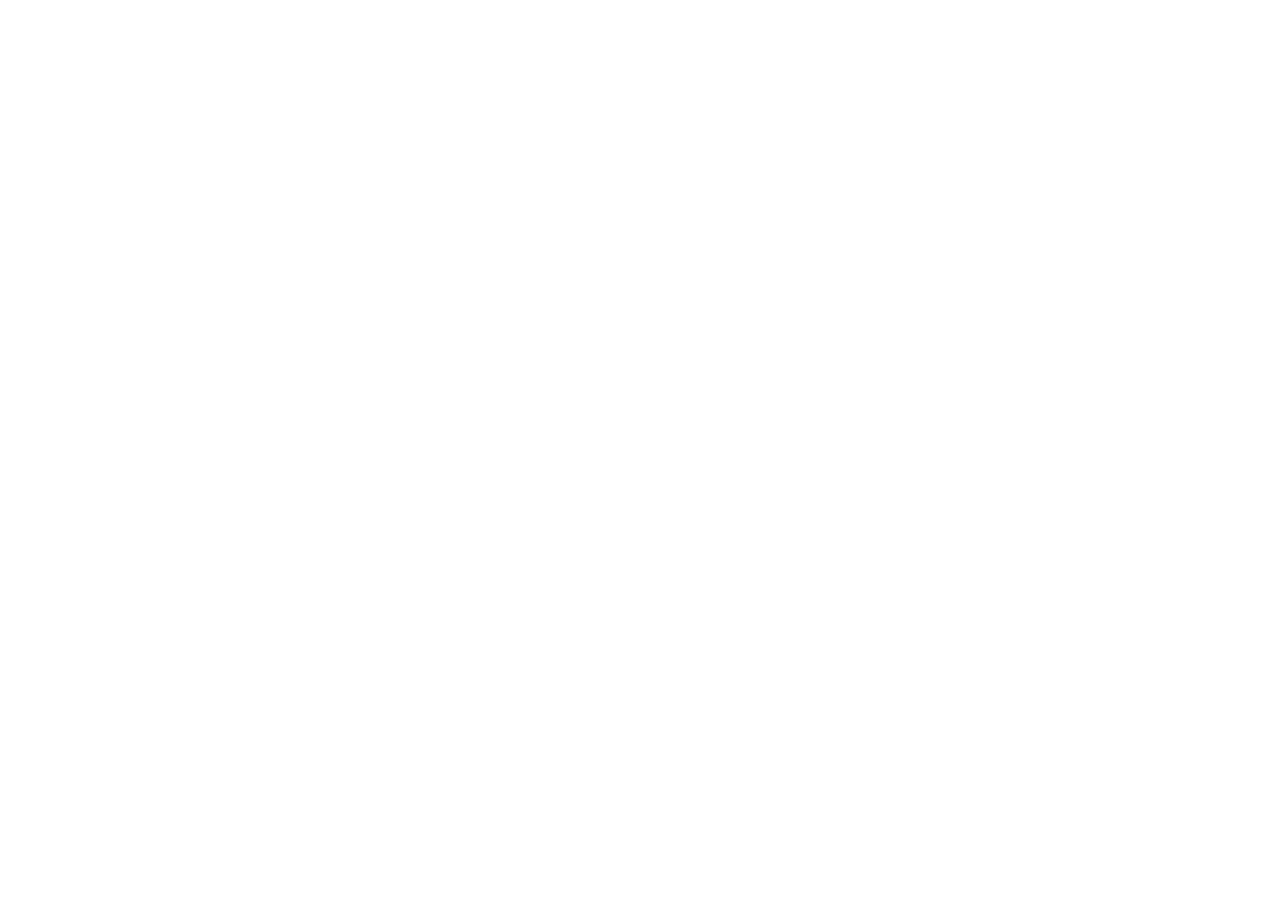
==== index.html @ f4385f4b "kezdet" ====
<!DOCTYPE html>

<html>
    <head>
        <meta charset="utf-8">
        <meta http-equiv="X-UA-Compatible" content="IE=edge">
        <title></title>
        <meta name="description" content="">
        <meta name="viewport" content="width=device-width, initial-scale=1">
        <link rel="stylesheet" href="style.css">
    </head>
    <body>

        <script src="" async defer></script>
    </body>
</html>
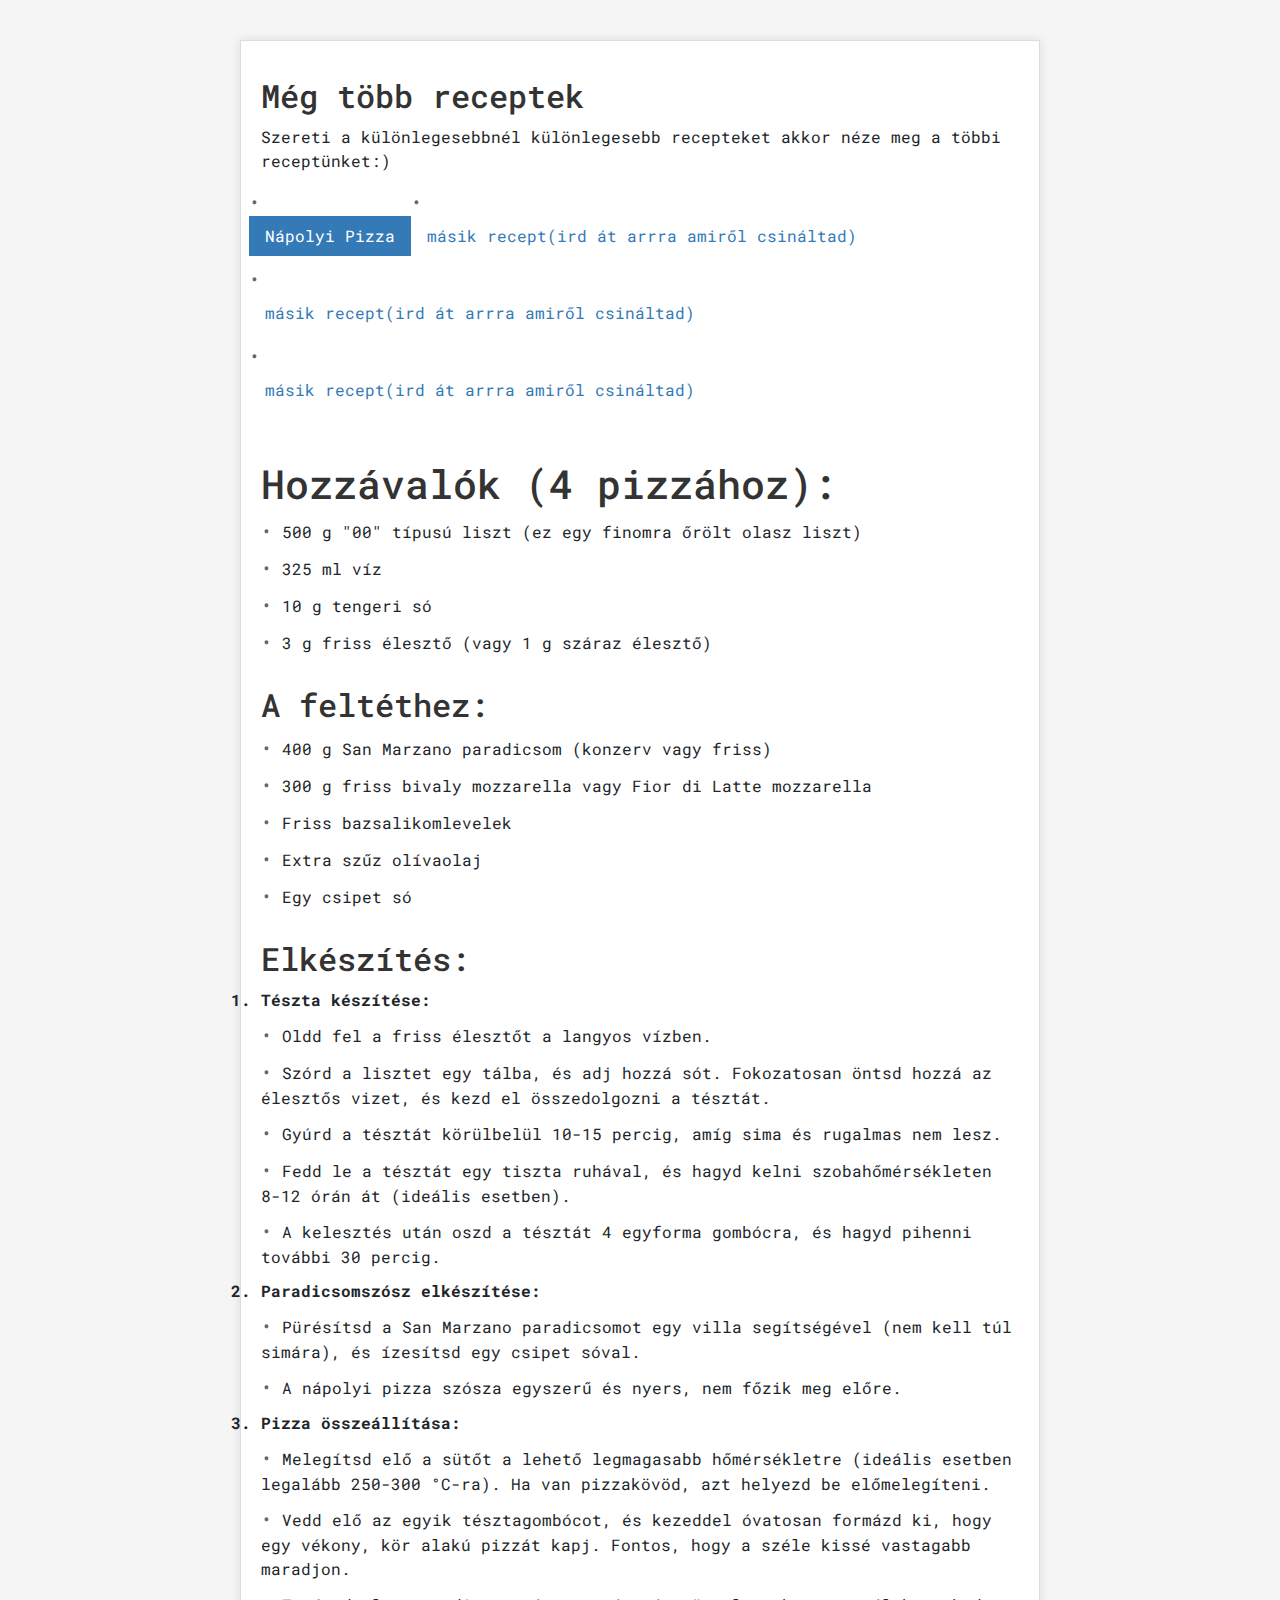
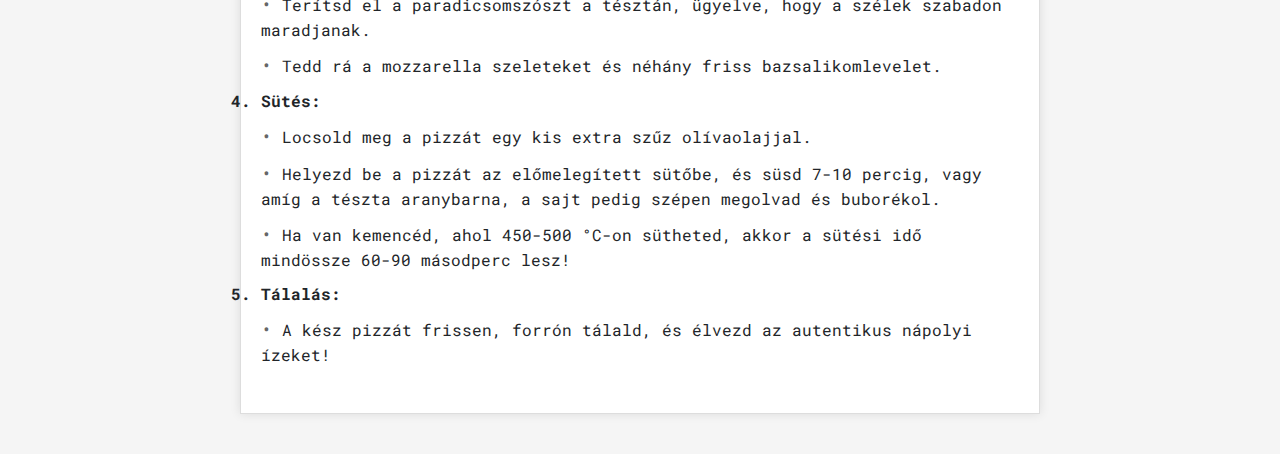
==== commit 5d2fa768: "fellel" ====
--- a/index.html
+++ b/index.html
@@ -4,13 +4,89 @@
     <head>
         <meta charset="utf-8">
         <meta http-equiv="X-UA-Compatible" content="IE=edge">
-        <title></title>
+        <link href="https://cdn.jsdelivr.net/npm/bootstrap@5.3.3/dist/css/bootstrap.min.css" rel="stylesheet">
+        <script src="https://cdn.jsdelivr.net/npm/bootstrap@5.3.3/dist/js/bootstrap.bundle.min.js"></script>
+        </head>
+        <title>Nápolyi Pizza</title>
         <meta name="description" content="">
         <meta name="viewport" content="width=device-width, initial-scale=1">
         <link rel="stylesheet" href="style.css">
     </head>
     <body>
-
-        <script src="" async defer></script>
+        <div class="container">
+            <div class="row mt-3">
+                <h2>Még több receptek</h2>
+                <p>Szereti a különlegesebbnél különlegesebb recepteket akkor néze meg a többi receptünket:)</p>
+                <ul class="nav nav-pills">
+                    <li class="nav-item">
+                        <a class="nav-link active" href="#http://127.0.0.1:3000/valami-projekt-asd/index.html#">Nápolyi Pizza</a>
+                    </li>
+                    <li class="nav-item">
+                        <a class="nav-link" href="#">másik recept(ird át arrra amiről csináltad)</a>
+                    </li>
+                    <li class="nav-item">
+                        <a class="nav-link" href="#">másik recept(ird át arrra amiről csináltad)</a>
+                    </li>
+                    <li class="nav-item">
+                        <a class="nav-link" href="#">másik recept(ird át arrra amiről csináltad)</a>
+                    </li>
+                </ul>
+            </div>
+    
+            <div class="row">
+                <h1>Hozzávalók (4 pizzához):</h1>
+                <ul>
+                    <li>500 g "00" típusú liszt (ez egy finomra őrölt olasz liszt)</li>
+                    <li>325 ml víz</li>
+                    <li>10 g tengeri só</li>
+                    <li>3 g friss élesztő (vagy 1 g száraz élesztő)</li>
+                </ul>
+            </div>
+            <div class="row">
+                <h2>A feltéthez:</h2>
+                <ul>
+                    <li>400 g San Marzano paradicsom (konzerv vagy friss)</li>
+                    <li>300 g friss bivaly mozzarella vagy Fior di Latte mozzarella</li>
+                    <li>Friss bazsalikomlevelek</li>
+                    <li>Extra szűz olívaolaj</li>
+                    <li>Egy csipet só</li>
+                </ul>
+            </div class=row>
+            <div class="row">
+                <h2>Elkészítés:</h2>
+                <ol>
+                    <li class="asd">Tészta készítése:</li>
+                        <ul>
+                            <li>Oldd fel a friss élesztőt a langyos vízben.</li>
+                            <li>Szórd a lisztet egy tálba, és adj hozzá sót. Fokozatosan öntsd hozzá az élesztős vizet, és kezd el összedolgozni a tésztát.</li>
+                            <li>Gyúrd a tésztát körülbelül 10-15 percig, amíg sima és rugalmas nem lesz.</li>
+                            <li>Fedd le a tésztát egy tiszta ruhával, és hagyd kelni szobahőmérsékleten 8-12 órán át (ideális esetben).</li>
+                            <li>A kelesztés után oszd a tésztát 4 egyforma gombócra, és hagyd pihenni további 30 percig.</li>
+                        </ul>
+                    <li class="asd">Paradicsomszósz elkészítése:</li>
+                        <ul>
+                            <li>Pürésítsd a San Marzano paradicsomot egy villa segítségével (nem kell túl simára), és ízesítsd egy csipet sóval.</li>
+                            <li>A nápolyi pizza szósza egyszerű és nyers, nem főzik meg előre.</li>
+                        </ul>
+                    <li class="asd">Pizza összeállítása:</li>
+                        <ul>
+                            <li>Melegítsd elő a sütőt a lehető legmagasabb hőmérsékletre (ideális esetben legalább 250-300 °C-ra). Ha van pizzakövöd, azt helyezd be előmelegíteni.</li>
+                            <li>Vedd elő az egyik tésztagombócot, és kezeddel óvatosan formázd ki, hogy egy vékony, kör alakú pizzát kapj. Fontos, hogy a széle kissé vastagabb maradjon.</li>
+                            <li>Terítsd el a paradicsomszószt a tésztán, ügyelve, hogy a szélek szabadon maradjanak.</li>
+                            <li>Tedd rá a mozzarella szeleteket és néhány friss bazsalikomlevelet.</li>
+                        </ul>
+                    <li class="asd">Sütés:</li>
+                        <ul>
+                            <li>Locsold meg a pizzát egy kis extra szűz olívaolajjal.</li>
+                            <li>Helyezd be a pizzát az előmelegített sütőbe, és süsd 7-10 percig, vagy amíg a tészta aranybarna, a sajt pedig szépen megolvad és buborékol.</li>
+                            <li>Ha van kemencéd, ahol 450-500 °C-on sütheted, akkor a sütési idő mindössze 60-90 másodperc lesz!</li>
+                        </ul>
+                    <li class="asd">Tálalás:</li>
+                    <ul>
+                        <li>A kész pizzát frissen, forrón tálald, és élvezd az autentikus nápolyi ízeket!</li>
+                    </ul>
+                </ol>
+            </div>
+        </div>
     </body>
 </html>--- a/style.css
+++ b/style.css
@@ -0,0 +1,65 @@
+@import url('https://fonts.googleapis.com/css2?family=Roboto+Mono:ital,wght@0,100..700;1,100..700&display=swap');
+
+body {
+    font-family: "Roboto Mono", system-ui;
+    background-color: #f5f5f5;
+}
+
+.container {
+    max-width: 800px;
+    margin: 40px auto;
+    padding: 20px;
+    background-color: #fff;
+    border: 1px solid #ddd;
+    box-shadow: 0 0 10px rgba(0, 0, 0, 0.1);
+}
+
+h1, h2 {
+    color: #333;
+    margin-bottom: 10px;
+}
+
+ul {
+    list-style: none;
+    padding: 0;
+    margin: 0;
+}
+
+ul li {
+    margin-bottom: 10px;
+}
+
+ul li:before {
+    content: "\2022";
+    color: #666;
+    font-size: 18px;
+    margin-right: 10px;
+}
+
+.nav-pills {
+    margin-bottom: 20px;
+}
+
+.nav-pills .nav-link {
+    color: #337ab7;
+    border-radius: 0;
+}
+
+.nav-pills .nav-link.active {
+    background-color: #337ab7;
+    color: #fff;
+}
+
+.row {
+    margin-bottom: 20px;
+}
+
+.row:last-child {
+    margin-bottom: 0;
+}
+
+.asd {
+    font-weight: bold;
+    margin-bottom: 10px;
+}
+
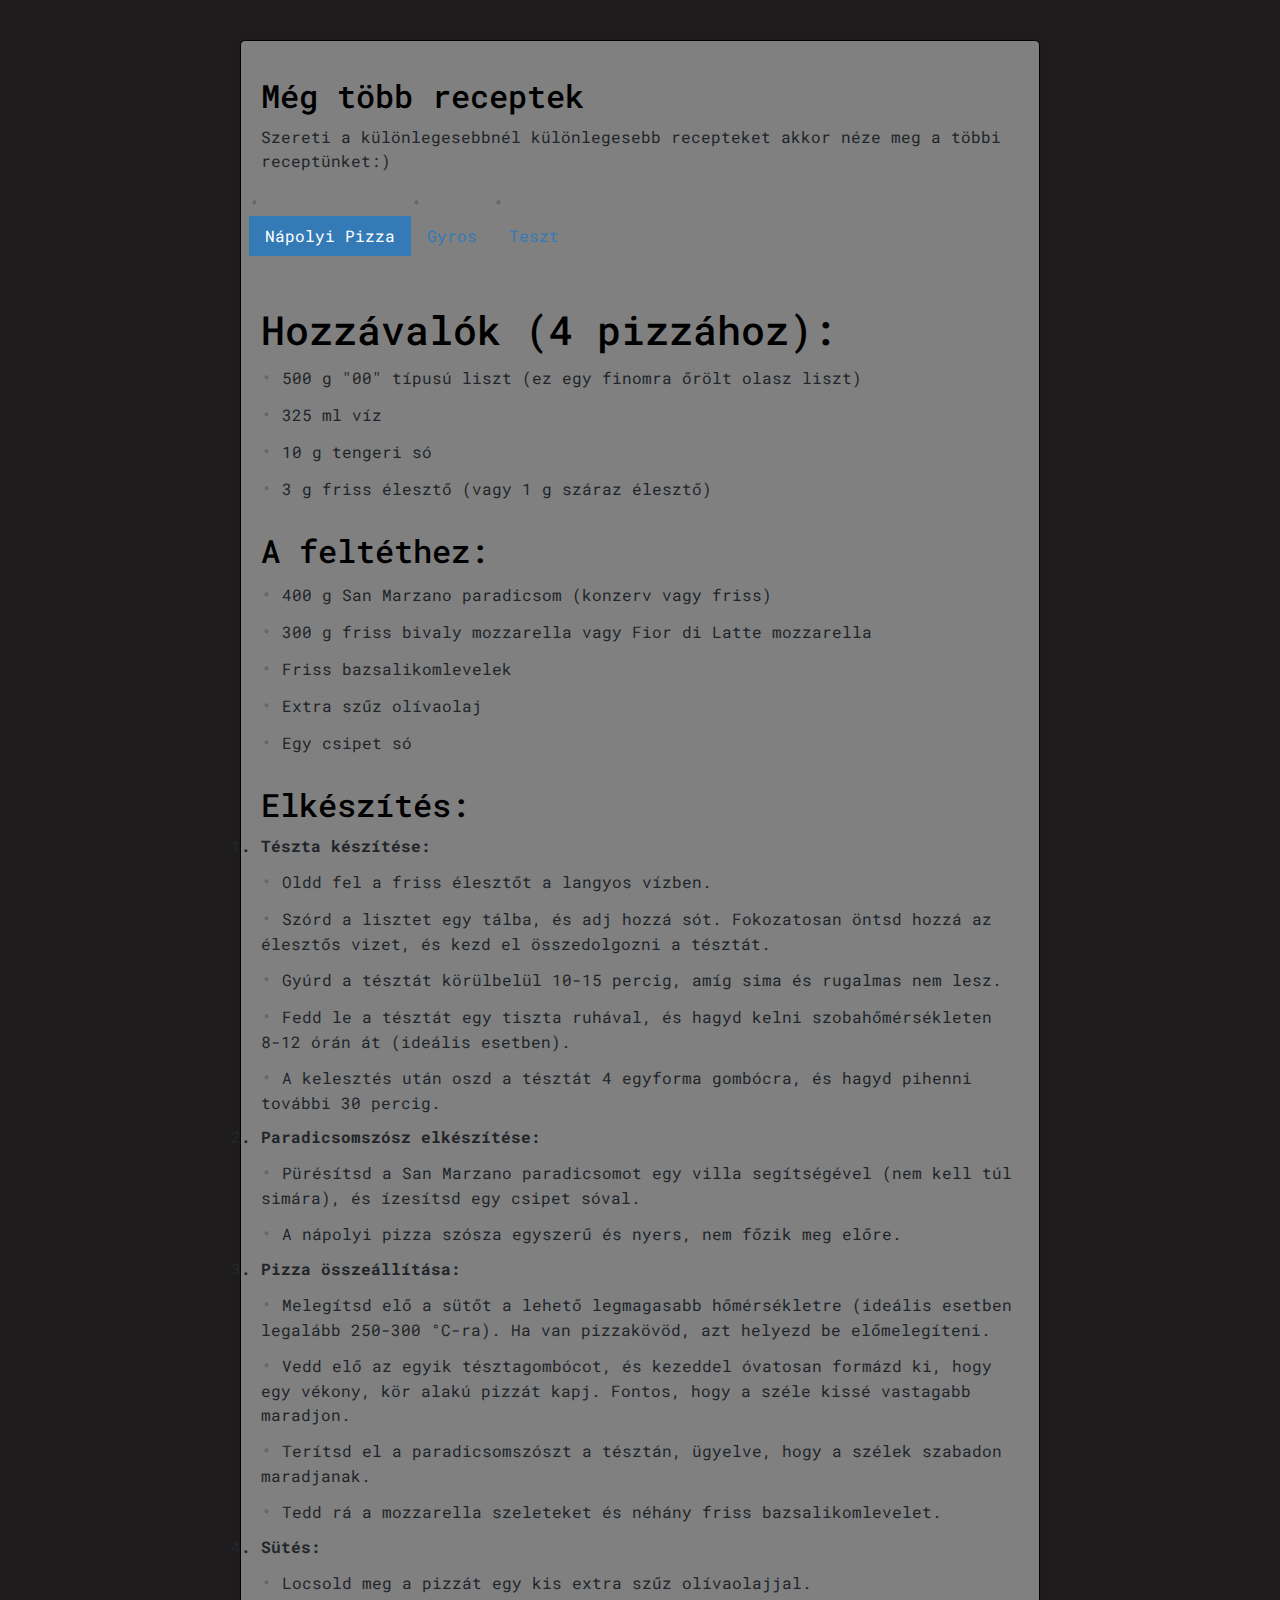
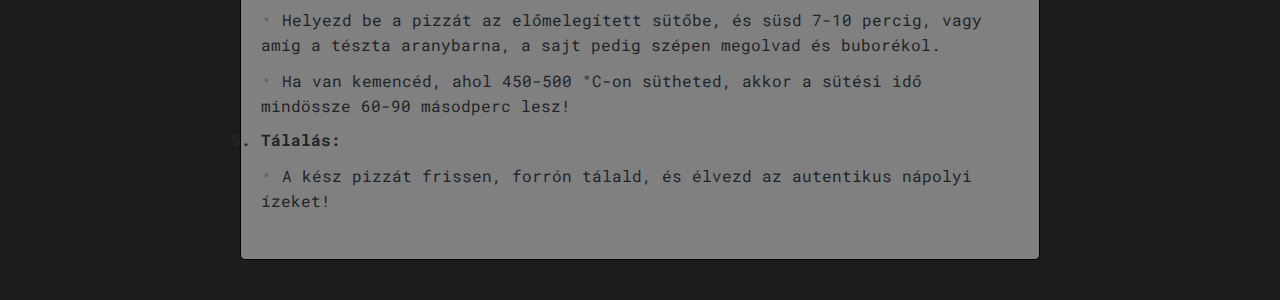
==== commit 52ffd821: "CSS,HTML CHANGES, +PAGE" ====
--- a/index.html
+++ b/index.html
@@ -1,14 +1,12 @@
 <!DOCTYPE html>
-
-<html>
+<html lang="hu">
     <head>
         <meta charset="utf-8">
         <meta http-equiv="X-UA-Compatible" content="IE=edge">
         <link href="https://cdn.jsdelivr.net/npm/bootstrap@5.3.3/dist/css/bootstrap.min.css" rel="stylesheet">
         <script src="https://cdn.jsdelivr.net/npm/bootstrap@5.3.3/dist/js/bootstrap.bundle.min.js"></script>
         </head>
-        <title>Nápolyi Pizza</title>
-        <meta name="description" content="">
+        <title>Gyros</title>
         <meta name="viewport" content="width=device-width, initial-scale=1">
         <link rel="stylesheet" href="style.css">
     </head>
@@ -22,13 +20,10 @@
                         <a class="nav-link active" href="#http://127.0.0.1:3000/valami-projekt-asd/index.html#">Nápolyi Pizza</a>
                     </li>
                     <li class="nav-item">
-                        <a class="nav-link" href="#">másik recept(ird át arrra amiről csináltad)</a>
+                        <a class="nav-link" href="index2.html">Gyros</a>
                     </li>
                     <li class="nav-item">
-                        <a class="nav-link" href="#">másik recept(ird át arrra amiről csináltad)</a>
-                    </li>
-                    <li class="nav-item">
-                        <a class="nav-link" href="#">másik recept(ird át arrra amiről csináltad)</a>
+                        <a class="nav-link" href="#">Teszt</a>
                     </li>
                 </ul>
             </div>
--- a/style.css
+++ b/style.css
@@ -2,20 +2,21 @@
 
 body {
     font-family: "Roboto Mono", system-ui;
-    background-color: #f5f5f5;
+    background-color: #1e1c1c;
 }
 
 .container {
     max-width: 800px;
     margin: 40px auto;
     padding: 20px;
-    background-color: #fff;
-    border: 1px solid #ddd;
+    background-color: gray;
+    border: 1px solid black;
     box-shadow: 0 0 10px rgba(0, 0, 0, 0.1);
+    border-radius: 5px 5px 5px 5px;
 }
 
 h1, h2 {
-    color: #333;
+    color: black;
     margin-bottom: 10px;
 }
 
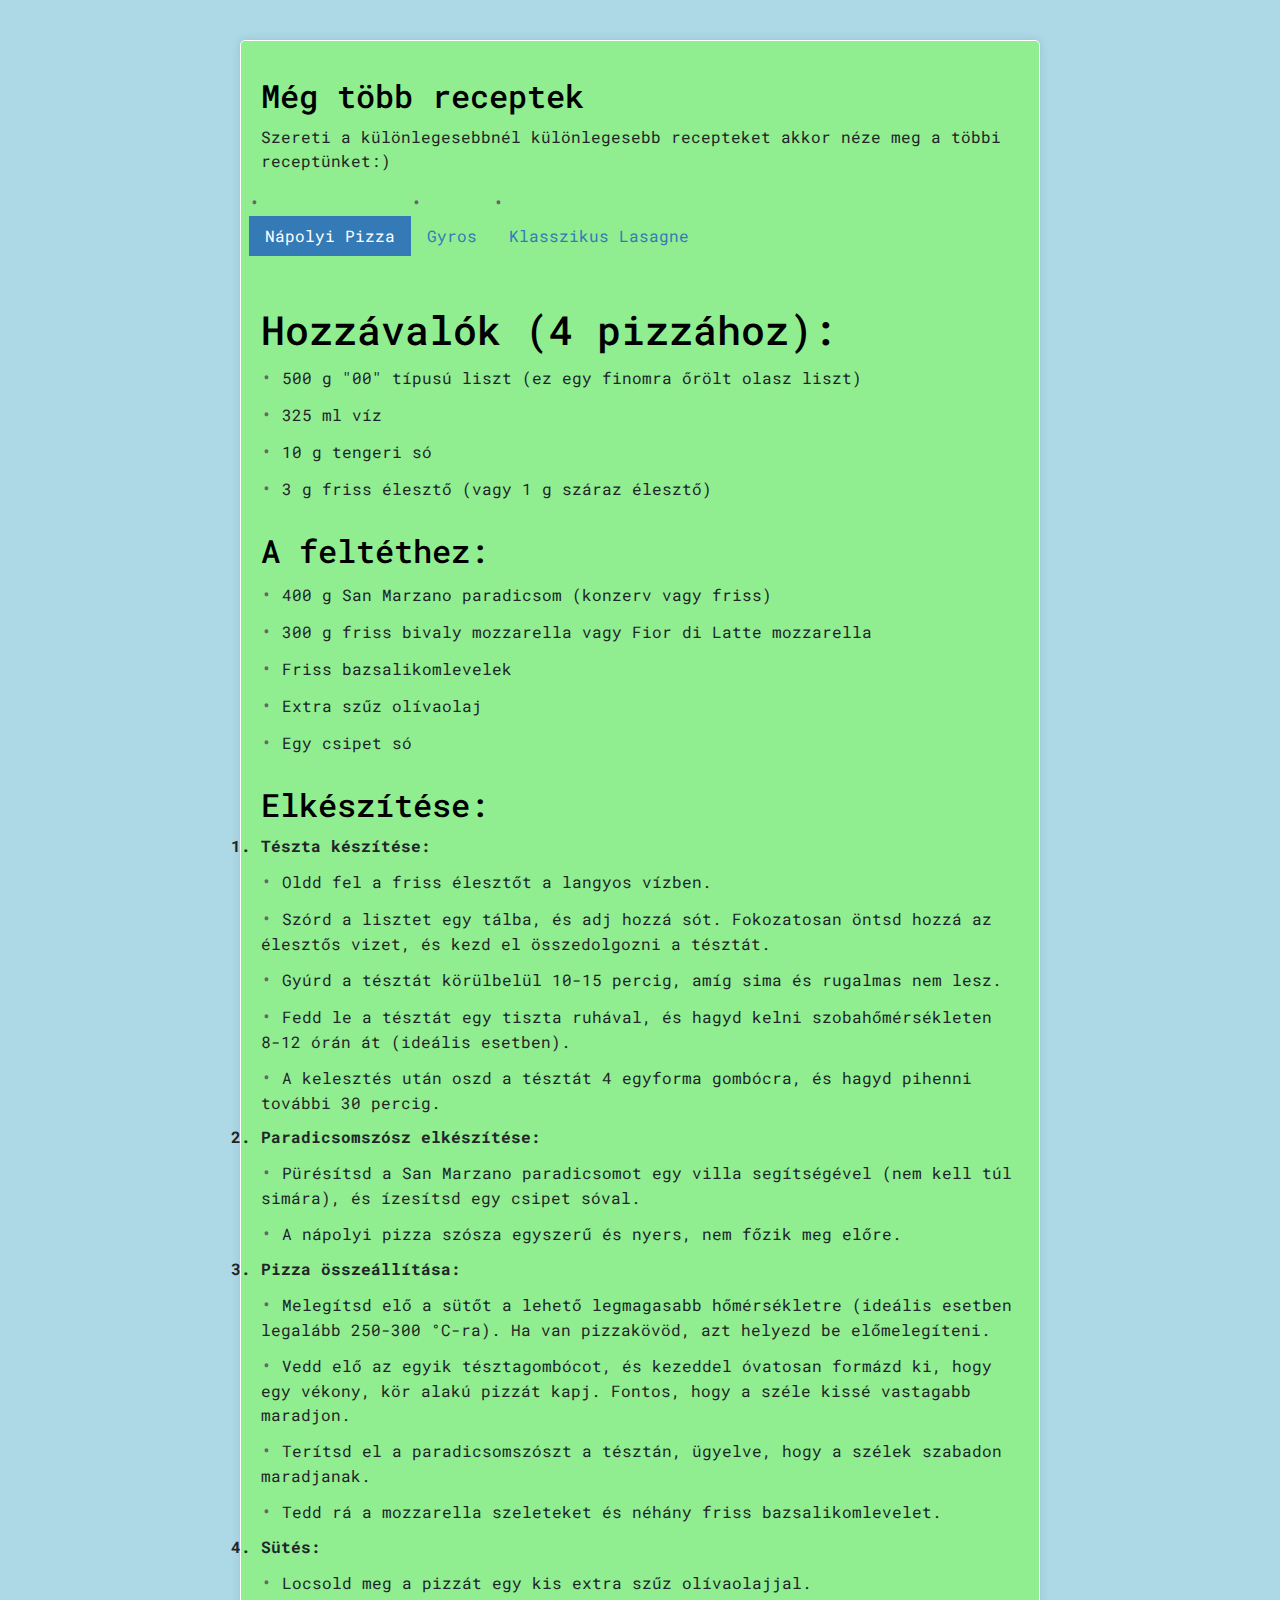
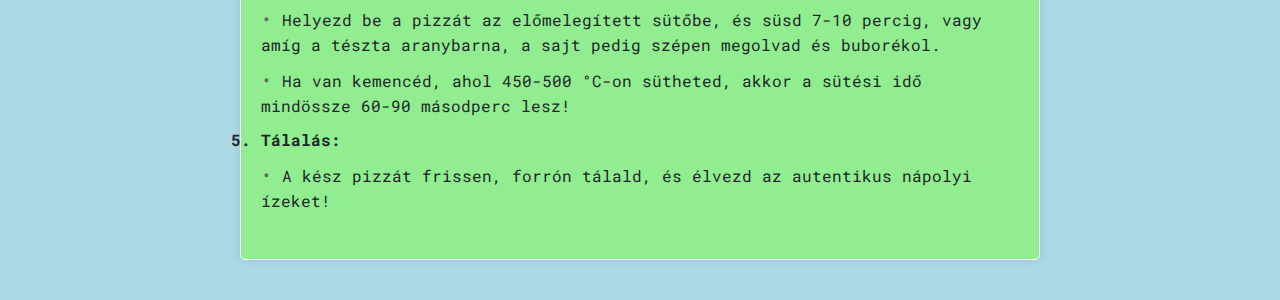
==== commit c604ed71: "kész weboldalak" ====
--- a/index.html
+++ b/index.html
@@ -23,7 +23,7 @@
                         <a class="nav-link" href="index2.html">Gyros</a>
                     </li>
                     <li class="nav-item">
-                        <a class="nav-link" href="#">Teszt</a>
+                        <a class="nav-link" href="./index3.html">Klasszikus Lasagne</a>
                     </li>
                 </ul>
             </div>
@@ -48,7 +48,7 @@
                 </ul>
             </div class=row>
             <div class="row">
-                <h2>Elkészítés:</h2>
+                <h2>Elkészítése:</h2>
                 <ol>
                     <li class="asd">Tészta készítése:</li>
                         <ul>
--- a/style.css
+++ b/style.css
@@ -2,15 +2,16 @@
 
 body {
     font-family: "Roboto Mono", system-ui;
-    background-color: #1e1c1c;
+    background-color: lightblue;
 }
+
 
 .container {
     max-width: 800px;
     margin: 40px auto;
     padding: 20px;
-    background-color: gray;
-    border: 1px solid black;
+    background-color: lightgreen;
+    border: 1px solid white;
     box-shadow: 0 0 10px rgba(0, 0, 0, 0.1);
     border-radius: 5px 5px 5px 5px;
 }
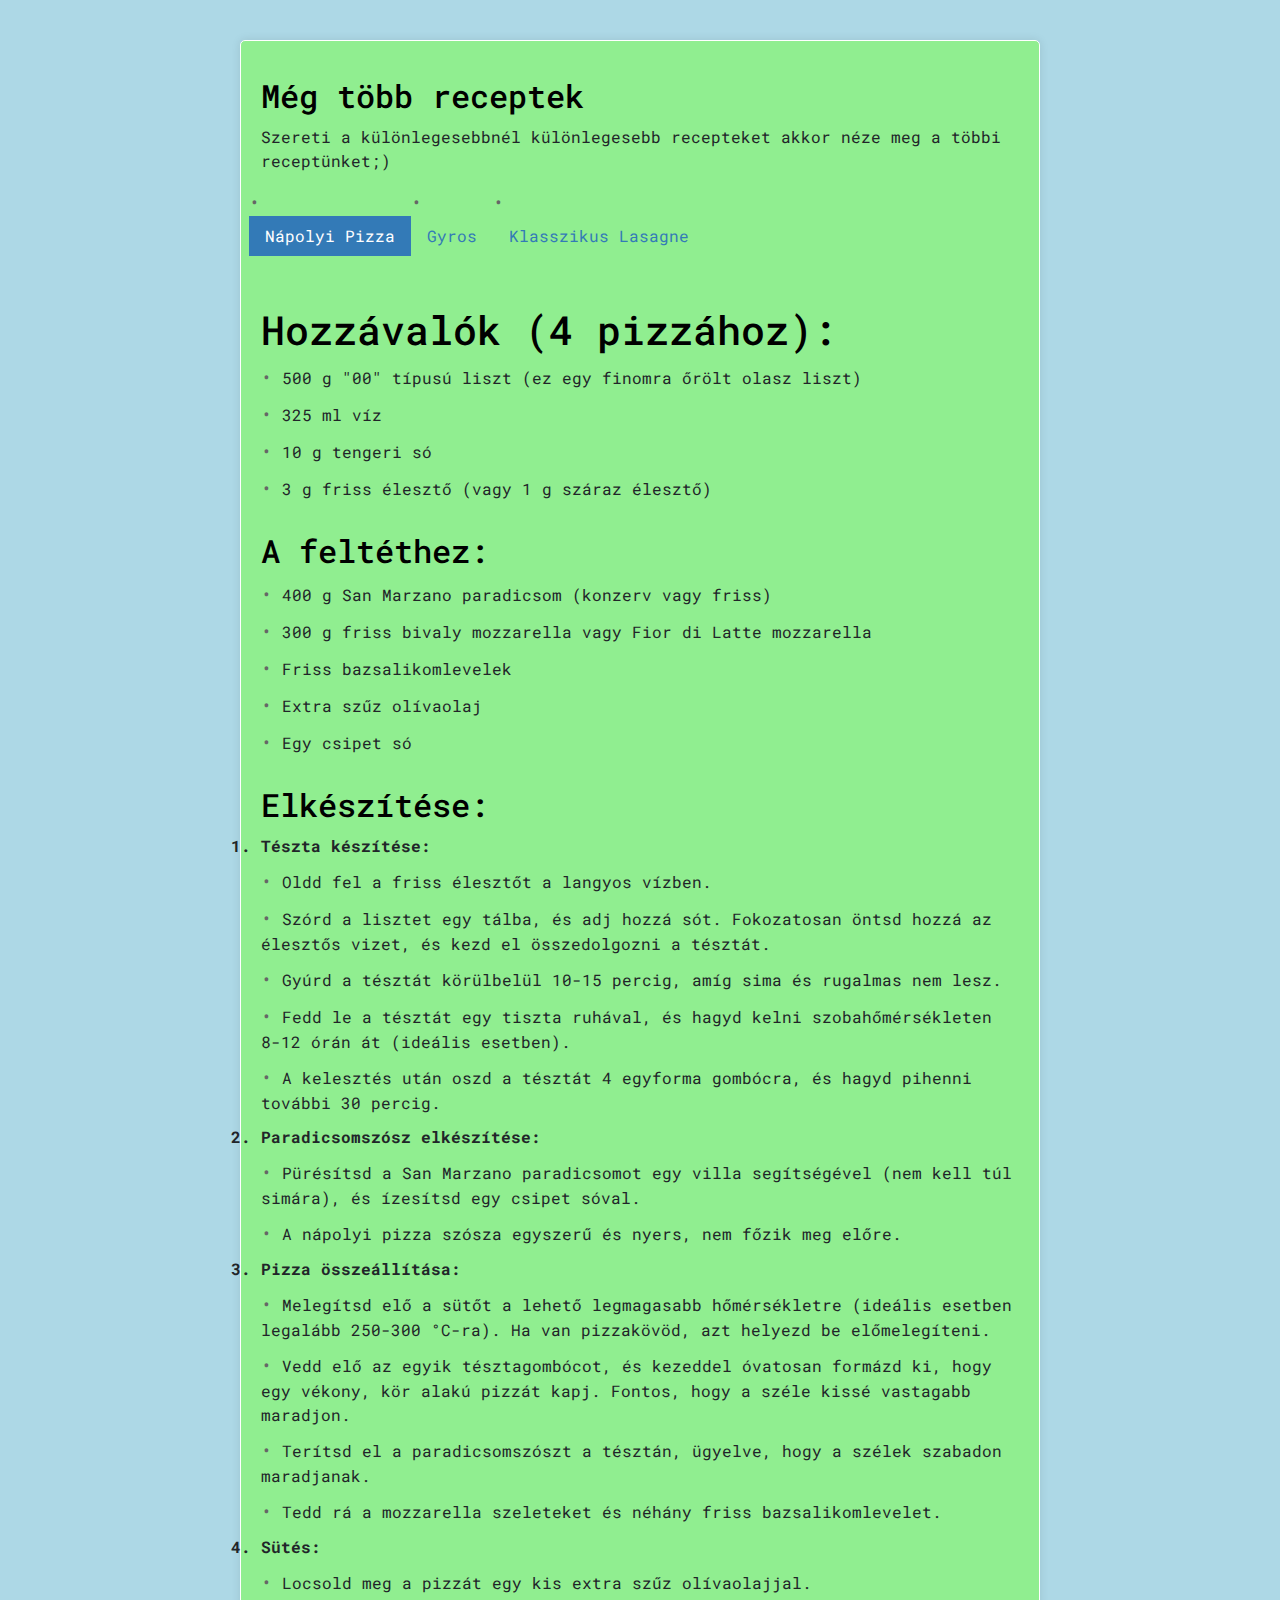
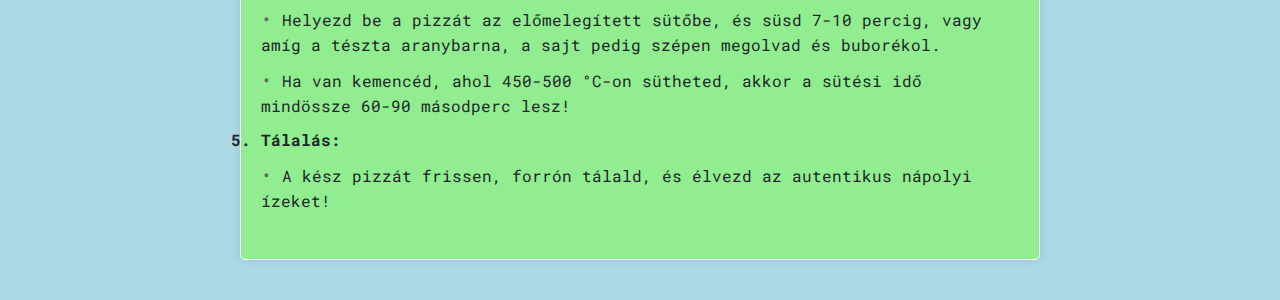
==== commit b22d15cd: ";)" ====
--- a/index.html
+++ b/index.html
@@ -14,74 +14,74 @@
         <div class="container">
             <div class="row mt-3">
                 <h2>Még több receptek</h2>
-                <p>Szereti a különlegesebbnél különlegesebb recepteket akkor néze meg a többi receptünket:)</p>
-                <ul class="nav nav-pills">
-                    <li class="nav-item">
-                        <a class="nav-link active" href="#http://127.0.0.1:3000/valami-projekt-asd/index.html#">Nápolyi Pizza</a>
-                    </li>
-                    <li class="nav-item">
-                        <a class="nav-link" href="index2.html">Gyros</a>
-                    </li>
-                    <li class="nav-item">
-                        <a class="nav-link" href="./index3.html">Klasszikus Lasagne</a>
-                    </li>
-                </ul>
+                    <p>Szereti a különlegesebbnél különlegesebb recepteket akkor néze meg a többi receptünket;)</p>
+                    <ul class="nav nav-pills">
+                        <li class="nav-item">
+                            <a class="nav-link active" href="./index.html">Nápolyi Pizza</a>
+                        </li>
+                        <li class="nav-item">
+                            <a class="nav-link" href="index2.html">Gyros</a>
+                        </li>
+                        <li class="nav-item">
+                            <a class="nav-link" href="./index3.html">Klasszikus Lasagne</a>
+                        </li>
+                    </ul>
             </div>
     
             <div class="row">
                 <h1>Hozzávalók (4 pizzához):</h1>
-                <ul>
-                    <li>500 g "00" típusú liszt (ez egy finomra őrölt olasz liszt)</li>
-                    <li>325 ml víz</li>
-                    <li>10 g tengeri só</li>
-                    <li>3 g friss élesztő (vagy 1 g száraz élesztő)</li>
-                </ul>
+                    <ul>
+                        <li>500 g "00" típusú liszt (ez egy finomra őrölt olasz liszt)</li>
+                        <li>325 ml víz</li>
+                        <li>10 g tengeri só</li>
+                        <li>3 g friss élesztő (vagy 1 g száraz élesztő)</li>
+                    </ul>
             </div>
             <div class="row">
                 <h2>A feltéthez:</h2>
-                <ul>
-                    <li>400 g San Marzano paradicsom (konzerv vagy friss)</li>
-                    <li>300 g friss bivaly mozzarella vagy Fior di Latte mozzarella</li>
-                    <li>Friss bazsalikomlevelek</li>
-                    <li>Extra szűz olívaolaj</li>
-                    <li>Egy csipet só</li>
-                </ul>
+                    <ul>
+                        <li>400 g San Marzano paradicsom (konzerv vagy friss)</li>
+                        <li>300 g friss bivaly mozzarella vagy Fior di Latte mozzarella</li>
+                        <li>Friss bazsalikomlevelek</li>
+                        <li>Extra szűz olívaolaj</li>
+                        <li>Egy csipet só</li>
+                    </ul>
             </div class=row>
             <div class="row">
                 <h2>Elkészítése:</h2>
-                <ol>
-                    <li class="asd">Tészta készítése:</li>
+                    <ol>
+                        <li class="asd">Tészta készítése:</li>
+                            <ul>
+                                <li>Oldd fel a friss élesztőt a langyos vízben.</li>
+                                <li>Szórd a lisztet egy tálba, és adj hozzá sót. Fokozatosan öntsd hozzá az élesztős vizet, és kezd el összedolgozni a tésztát.</li>
+                                <li>Gyúrd a tésztát körülbelül 10-15 percig, amíg sima és rugalmas nem lesz.</li>
+                                <li>Fedd le a tésztát egy tiszta ruhával, és hagyd kelni szobahőmérsékleten 8-12 órán át (ideális esetben).</li>
+                                <li>A kelesztés után oszd a tésztát 4 egyforma gombócra, és hagyd pihenni további 30 percig.</li>
+                            </ul>
+                        <li class="asd">Paradicsomszósz elkészítése:</li>
+                            <ul>
+                                <li>Pürésítsd a San Marzano paradicsomot egy villa segítségével (nem kell túl simára), és ízesítsd egy csipet sóval.</li>
+                                <li>A nápolyi pizza szósza egyszerű és nyers, nem főzik meg előre.</li>
+                            </ul>
+                        <li class="asd">Pizza összeállítása:</li>
+                            <ul>
+                                <li>Melegítsd elő a sütőt a lehető legmagasabb hőmérsékletre (ideális esetben legalább 250-300 °C-ra). Ha van pizzakövöd, azt helyezd be előmelegíteni.</li>
+                                <li>Vedd elő az egyik tésztagombócot, és kezeddel óvatosan formázd ki, hogy egy vékony, kör alakú pizzát kapj. Fontos, hogy a széle kissé vastagabb maradjon.</li>
+                                <li>Terítsd el a paradicsomszószt a tésztán, ügyelve, hogy a szélek szabadon maradjanak.</li>
+                                <li>Tedd rá a mozzarella szeleteket és néhány friss bazsalikomlevelet.</li>
+                            </ul>
+                        <li class="asd">Sütés:</li>
+                            <ul>
+                                <li>Locsold meg a pizzát egy kis extra szűz olívaolajjal.</li>
+                                <li>Helyezd be a pizzát az előmelegített sütőbe, és süsd 7-10 percig, vagy amíg a tészta aranybarna, a sajt pedig szépen megolvad és buborékol.</li>
+                                <li>Ha van kemencéd, ahol 450-500 °C-on sütheted, akkor a sütési idő mindössze 60-90 másodperc lesz!</li>
+                            </ul>
+                        <li class="asd">Tálalás:</li>
                         <ul>
-                            <li>Oldd fel a friss élesztőt a langyos vízben.</li>
-                            <li>Szórd a lisztet egy tálba, és adj hozzá sót. Fokozatosan öntsd hozzá az élesztős vizet, és kezd el összedolgozni a tésztát.</li>
-                            <li>Gyúrd a tésztát körülbelül 10-15 percig, amíg sima és rugalmas nem lesz.</li>
-                            <li>Fedd le a tésztát egy tiszta ruhával, és hagyd kelni szobahőmérsékleten 8-12 órán át (ideális esetben).</li>
-                            <li>A kelesztés után oszd a tésztát 4 egyforma gombócra, és hagyd pihenni további 30 percig.</li>
+                            <li>A kész pizzát frissen, forrón tálald, és élvezd az autentikus nápolyi ízeket!</li>
                         </ul>
-                    <li class="asd">Paradicsomszósz elkészítése:</li>
-                        <ul>
-                            <li>Pürésítsd a San Marzano paradicsomot egy villa segítségével (nem kell túl simára), és ízesítsd egy csipet sóval.</li>
-                            <li>A nápolyi pizza szósza egyszerű és nyers, nem főzik meg előre.</li>
-                        </ul>
-                    <li class="asd">Pizza összeállítása:</li>
-                        <ul>
-                            <li>Melegítsd elő a sütőt a lehető legmagasabb hőmérsékletre (ideális esetben legalább 250-300 °C-ra). Ha van pizzakövöd, azt helyezd be előmelegíteni.</li>
-                            <li>Vedd elő az egyik tésztagombócot, és kezeddel óvatosan formázd ki, hogy egy vékony, kör alakú pizzát kapj. Fontos, hogy a széle kissé vastagabb maradjon.</li>
-                            <li>Terítsd el a paradicsomszószt a tésztán, ügyelve, hogy a szélek szabadon maradjanak.</li>
-                            <li>Tedd rá a mozzarella szeleteket és néhány friss bazsalikomlevelet.</li>
-                        </ul>
-                    <li class="asd">Sütés:</li>
-                        <ul>
-                            <li>Locsold meg a pizzát egy kis extra szűz olívaolajjal.</li>
-                            <li>Helyezd be a pizzát az előmelegített sütőbe, és süsd 7-10 percig, vagy amíg a tészta aranybarna, a sajt pedig szépen megolvad és buborékol.</li>
-                            <li>Ha van kemencéd, ahol 450-500 °C-on sütheted, akkor a sütési idő mindössze 60-90 másodperc lesz!</li>
-                        </ul>
-                    <li class="asd">Tálalás:</li>
-                    <ul>
-                        <li>A kész pizzát frissen, forrón tálald, és élvezd az autentikus nápolyi ízeket!</li>
-                    </ul>
-                </ol>
+                    </ol>
             </div>
         </div>
     </body>
-</html>+</html>
